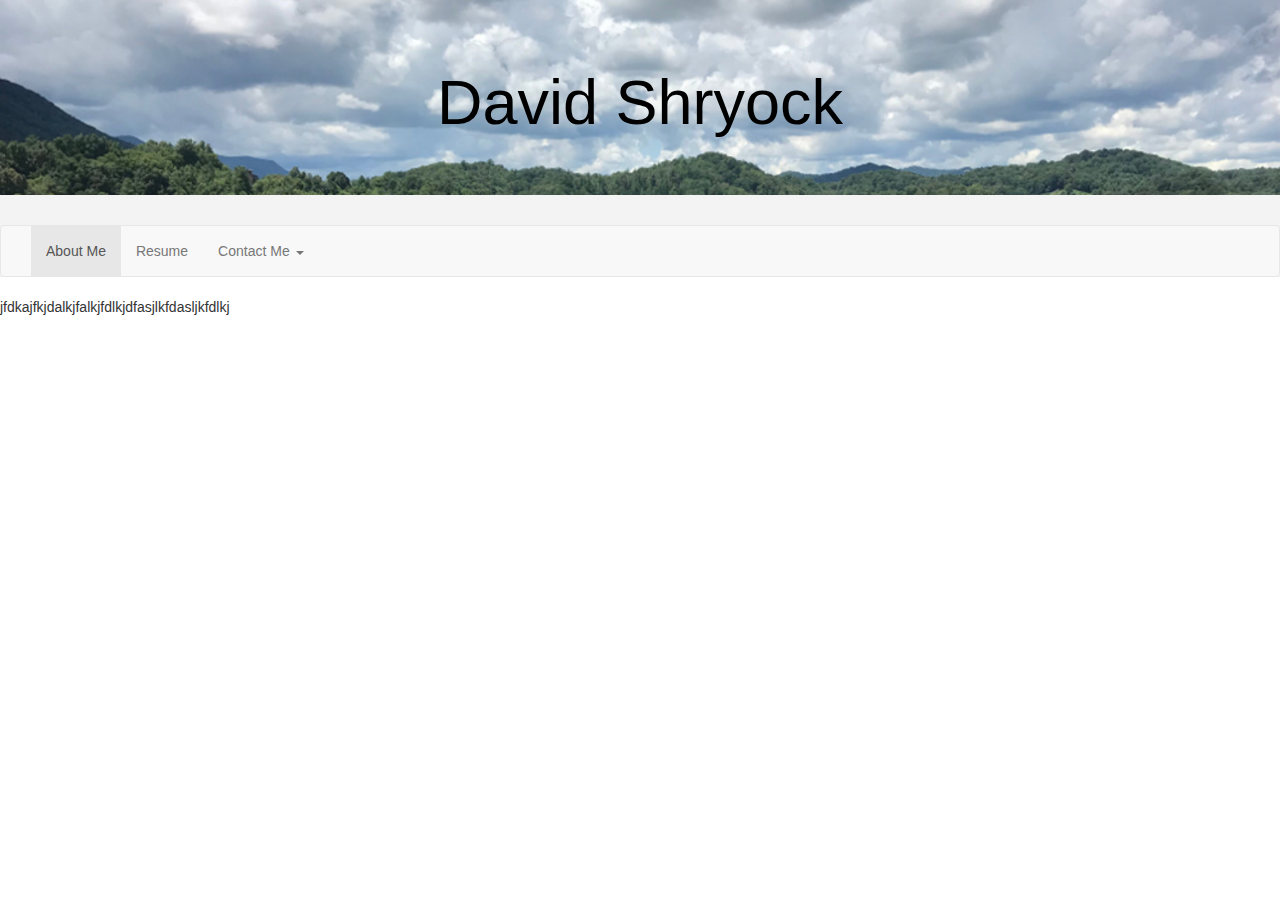
==== resume.html @ 7b4a6fe7 "Added href to links" ====
<!DOCTYPE html>
<html lang="en">

<head>
  <title>David Shryock</title>
  <meta charset="utf-8">
  <meta name="viewport" content="width=device-width, initial-scale=1">
  <link rel="stylesheet" href="bootstrap.css">
  <script src="https://ajax.googleapis.com/ajax/libs/jquery/3.3.1/jquery.min.js"></script>
  <link rel="stylesheet" href="https://maxcdn.bootstrapcdn.com/bootstrap/3.3.7/css/bootstrap.min.css" integrity="sha384-BVYiiSIFeK1dGmJRAkycuHAHRg32OmUcww7on3RYdg4Va+PmSTsz/K68vbdEjh4u" crossorigin="anonymous">
  <script src="https://maxcdn.bootstrapcdn.com/bootstrap/3.3.7/js/bootstrap.min.js" integrity="sha384-Tc5IQib027qvyjSMfHjOMaLkfuWVxZxUPnCJA7l2mCWNIpG9mGCD8wGNIcPD7Txa" crossorigin="anonymous"></script>

</head>

<body>

	 	<article class="welcome">
			<div class="jumbotron">
				<font color="black"><h1>David Shryock</h1></font>
			</div>

<nav class="navbar navbar-default">
  <div class="container-fluid">
    <!-- Brand and toggle get grouped for better mobile display -->
    <div class="navbar-header">
      <button type="button" class="navbar-toggle collapsed" data-toggle="collapse" data-target="#bs-example-navbar-collapse-1" aria-expanded="false">
        <span class="sr-only">Toggle navigation</span>
        <span class="icon-bar"></span>
        <span class="icon-bar"></span>
        <span class="icon-bar"></span>
      </button>
    </div>

    <!-- Collect the nav links, forms, and other content for toggling -->
    <div class="collapse navbar-collapse" id="bs-example-navbar-collapse-1">
      <ul class="nav navbar-nav">
        <li class="active"><a href="index.html">About Me<span class="sr-only">(current)</span></a></li>
        <li><a href="resume.html">Resume</a></li>
        <li class="dropdown">
          <a href="#" class="dropdown-toggle" data-toggle="dropdown" role="button" aria-haspopup="true" aria-expanded="false">Contact Me <span class="caret"></span></a>
          <ul class="dropdown-menu">
            <li><a href="#">LinkedIn</a></li>
            <li><a href="#">Google</a></li>
            <li><a href="#">Twitter</a></li>
          </ul>
        </li>
      </ul>
      <ul class="nav navbar-nav navbar-right">
        </li>
      </ul>
    </div><!-- /.navbar-collapse -->
  </div><!-- /.container-fluid -->
</nav>

		</article>



<p>jfdkajfkjdalkjfalkjfdlkjdfasjlkfdasljkfdlkj</p>





</body>

</html>
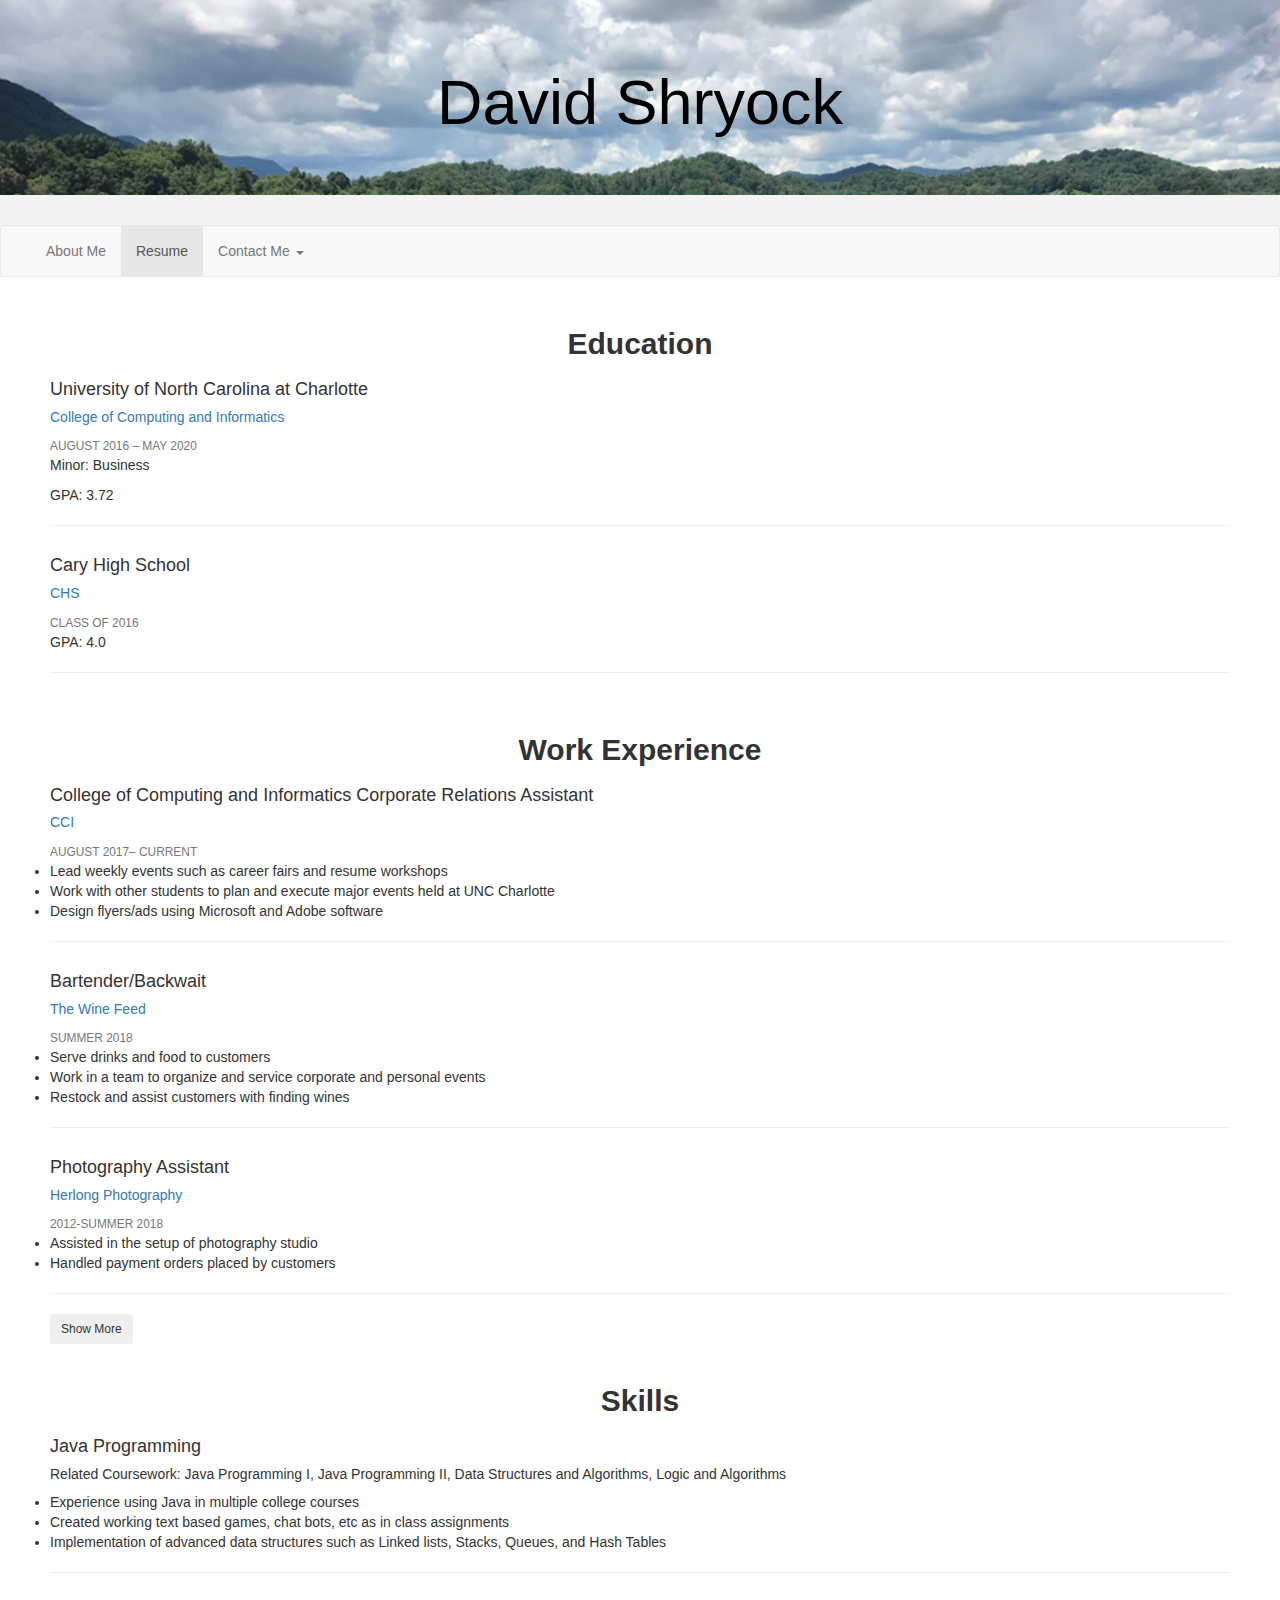
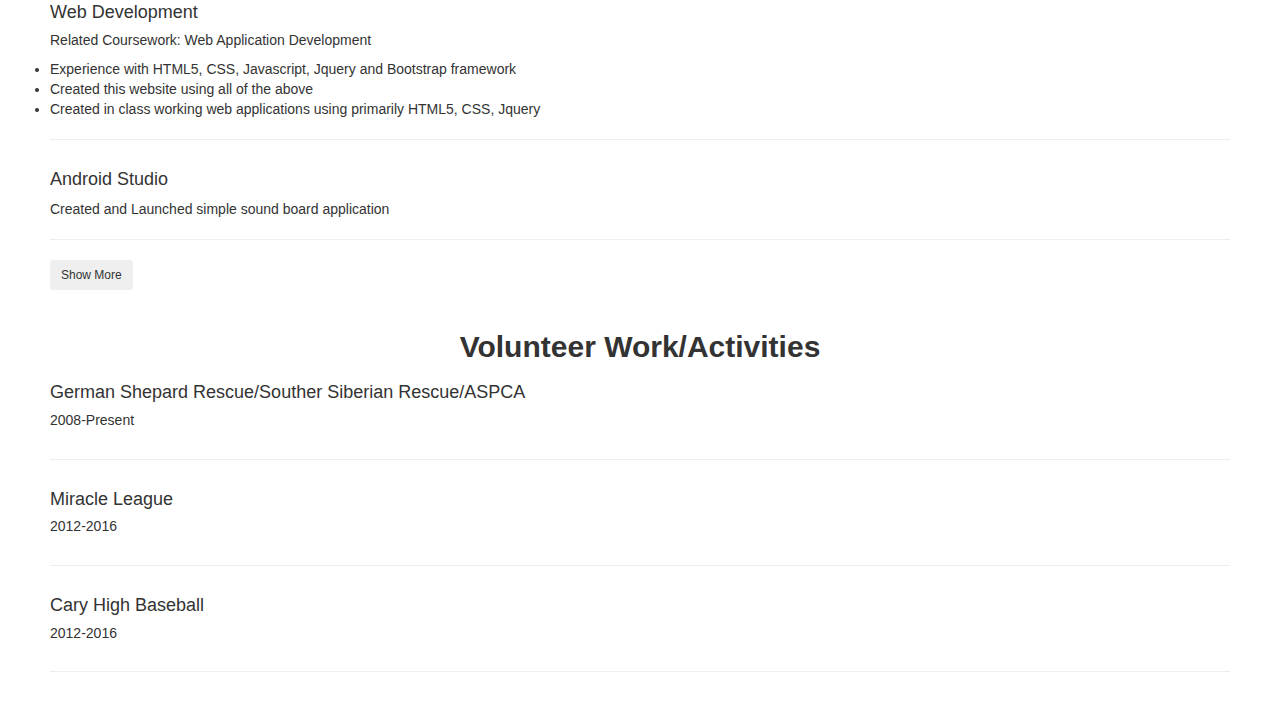
==== commit 3763bf75: "Filled resume page" ====
--- a/resume.html
+++ b/resume.html
@@ -21,7 +21,7 @@
 
 <nav class="navbar navbar-default">
   <div class="container-fluid">
-    <!-- Brand and toggle get grouped for better mobile display -->
+    
     <div class="navbar-header">
       <button type="button" class="navbar-toggle collapsed" data-toggle="collapse" data-target="#bs-example-navbar-collapse-1" aria-expanded="false">
         <span class="sr-only">Toggle navigation</span>
@@ -34,14 +34,14 @@
     <!-- Collect the nav links, forms, and other content for toggling -->
     <div class="collapse navbar-collapse" id="bs-example-navbar-collapse-1">
       <ul class="nav navbar-nav">
-        <li class="active"><a href="index.html">About Me<span class="sr-only">(current)</span></a></li>
-        <li><a href="resume.html">Resume</a></li>
+        <li><a href="index.html">About Me<span class="sr-only">(current)</span></a></li>
+        <li class="active"><a href="resume.html">Resume<span class="sr-only"><(current)</span></a></li>
         <li class="dropdown">
           <a href="#" class="dropdown-toggle" data-toggle="dropdown" role="button" aria-haspopup="true" aria-expanded="false">Contact Me <span class="caret"></span></a>
           <ul class="dropdown-menu">
-            <li><a href="#">LinkedIn</a></li>
-            <li><a href="#">Google</a></li>
-            <li><a href="#">Twitter</a></li>
+            <li><a href="https://www.linkedin.com/in/david-shryock-22bb18126/">LinkedIn</a></li>
+            <li><a href="mailto:dshryock@uncc.edu">Email</a></li>
+            <li><a href="https://github.com/davidshryock">GitHub</a></li>
           </ul>
         </li>
       </ul>
@@ -55,11 +55,214 @@
 		</article>
 
 
-
-<p>jfdkajfkjdalkjfalkjfdlkjdfasjlkfdasljkfdlkj</p>
-
-
-
+<div style="max-width: 1200px; margin: 0 auto; padding: 10px;">
+
+  <div class="card mb-4">
+    <h2 class="card-header text-center"><strong>Education</strong></h2>
+      <div class="card-body">
+
+        <div class="media mb-2">
+          <h3 class="h4 mb-1">University of North Carolina at Charlotte</h3>
+            <div class="d-sm-flex justify-content-sm-between align-items-sm-baseline">
+              <h5 class="mb-0"><a href="https://cci.uncc.edu/">College of Computing and Informatics</a></h5><small class="d-block text-uppercase text-muted"><time datetime="2016-08">August 2016</time> &ndash; <time datetime="2020-5">May 2020</time></small>
+            </div> 
+        </div>
+          <p class="card-text">Minor: Business</p>
+          <p class="card-text">GPA: 3.72</p>
+          <hr>
+
+
+        <div class="media mb-2">
+          <h3 class="h4 mb-1">Cary High School</h3>
+            <div class="d-sm-flex justify-content-sm-between align-items-sm-baseline">
+              <h5 class="mb-0"><a href="https://www.wcpss.net/caryhs">CHS</a></h5><small class="d-block text-uppercase text-muted">Class of 2016</small>
+            </div> 
+        </div>
+          <p class="card-text">GPA: 4.0</p>
+          <hr>
+
+      </div>
+  </div>
+</div>
+
+
+<div style="max-width: 1200px; margin: 0 auto; padding: 10px;">
+
+  <div class="card mb-4">
+    <h2 class="card-header text-center"><strong>Work Experience</strong></h2>
+      <div class="card-body">
+
+        <div class="media mb-2">
+          <h3 class="h4 mb-1">College of Computing and Informatics Corporate Relations Assistant</h3>
+            <div class="d-sm-flex justify-content-sm-between align-items-sm-baseline">
+              <h5 class="mb-0"><a href="#">CCI</a></h5><small class="d-block text-uppercase text-muted"><time datetime="2017-08">August 2017</time>&ndash; Current</small>
+            </div> 
+        </div>
+
+            <li class="card-text">Lead weekly events such as career fairs and resume workshops</li>
+            <li class="card-text">Work with other students to plan and execute major events held at UNC Charlotte</li>
+            <li class="card-text">Design flyers/ads using Microsoft and Adobe software</li>
+          <hr>
+
+
+        <div class="media mb-2">
+          <h3 class="h4 mb-1">Bartender/Backwait</h3>
+            <div class="d-sm-flex justify-content-sm-between align-items-sm-baseline">
+              <h5 class="mb-0"><a href="https://thewinefeed.com/">The Wine Feed</a></h5><small class="d-block text-uppercase text-muted">Summer 2018</small>
+            </div> 
+        </div>
+
+            <li class="card-text">Serve drinks and food to customers</li>
+            <li class="card-text">Work in a team to organize and service corporate and personal events</li>
+            <li class="card-text">Restock and assist customers with finding wines</li>
+
+          <hr>
+
+
+        <div class="media mb-2">
+          <h3 class="h4 mb-1">Photography Assistant</h3>
+            <div class="d-sm-flex justify-content-sm-between align-items-sm-baseline">
+              <h5 class="mb-0"><a href="http://www.herlongphoto.com/herlongphoto.com/Herlong_Photo_Home_Page.html">Herlong Photography</a></h5><small class="d-block text-uppercase text-muted">2012-Summer 2018</small>
+            </div> 
+        </div>
+
+            <li class="card-text">Assisted in the setup of photography studio</li>
+            <li class="card-text">Handled payment orders placed by customers</li>
+
+          <hr>
+
+      <!--Beggining of collapse div-->
+      <div class="collapse" id="more-work"> 
+        <div class="media mb-2">
+          <h3 class="h4 mb-1">Landscape Gardner</h3>
+            <div class="d-sm-flex justify-content-sm-between align-items-sm-baseline">
+              <h5 class="mb-0"></h5><small class="d-block text-uppercase text-muted">Summer 2017</small>
+            </div> 
+        </div>
+            <li class="card-text">Learned and practiced landscape renovation and design</li>
+            <li class="card-text">Performed routine garden maintenance, mulching, edging, sod installation</li>
+            <li class="card-text">Performed plant transplantation, irrigation, plant identification and more</li>
+          <hr>
+          <!--Ending of collapse div-->
+          </div>
+          <button type="button" class="btn btn-sm btn-outline-primary" data-toggle="collapse" data-target="#more-work" aria-expanded="false" aria-controls="more-work">Show More</button>
+
+      </div>
+  </div>
+</div>
+
+
+
+<div style="max-width: 1200px; margin: 0 auto; padding: 10px;">
+
+  <div class="card mb-4">
+    <h2 class="card-header text-center"><strong>Skills</strong></h2>
+      <div class="card-body">
+
+        <div class="media mb-2">
+          <h3 class="h4 mb-1">Java Programming</h3>
+            <div class="d-sm-flex justify-content-sm-between align-items-sm-baseline">
+              <h5 class="mb-0">Related Coursework: Java Programming I, Java Programming II, Data Structures and Algorithms, Logic and Algorithms</h5><small class="d-block text-uppercase text-muted"></small>
+            </div> 
+        </div>
+            <li class="card-text">Experience using Java in multiple college courses</li>
+            <li class="card-text">Created working text based games, chat bots, etc as in class assignments</li>
+            <li class="card-text">Implementation of advanced data structures such as Linked lists, Stacks, Queues, and Hash Tables</li>
+
+          <hr>
+
+
+        <div class="media mb-2">
+          <h3 class="h4 mb-1">Web Development</h3>
+            <div class="d-sm-flex justify-content-sm-between align-items-sm-baseline">
+              <h5 class="mb-0">Related Coursework: Web Application Development</h5><small class="d-block text-uppercase text-muted"></small>
+            </div> 
+        </div>
+            <li class="card-text">Experience with HTML5, CSS, Javascript, Jquery and Bootstrap framework</li>
+            <li class="card-text">Created this website using all of the above</li>
+            <li class="card-text">Created in class working web applications using primarily HTML5, CSS, Jquery</li>
+          <hr>
+
+
+        <div class="media mb-2">
+          <h3 class="h4 mb-1">Android Studio</h3>
+            <div class="d-sm-flex justify-content-sm-between align-items-sm-baseline">
+              <h5 class="mb-0"></h5><small class="d-block text-uppercase text-muted"></small>
+                <li class="card-text">Created and Launched simple sound board application</li>
+            </div> 
+        </div>
+
+          <hr>
+
+        <!--Beggining of collapse div-->
+        <div class="collapse" id="collapse-work"> 
+        <div class="media mb-2">
+          <h3 class="h4 mb-1">C++ Programming</h3>
+            <div class="d-sm-flex justify-content-sm-between align-items-sm-baseline">
+              <h5 class="mb-0">Related CourseWork: Operating Systems and Networking</h5><small class="d-block text-uppercase text-muted"></small>
+            </div> 
+        </div>
+            <li class="card-text">Exprience in an operating systems course I took</li>
+            <li class="card-text">Experience with pthread library</li>
+          <hr>
+
+        <div class="media mb-2">
+          <h3 class="h4 mb-1">SQL Programming</h3>
+            <div class="d-sm-flex justify-content-sm-between align-items-sm-baseline">
+              <h5 class="mb-0">Related Coursework: Database Design and Implementation</h5><small class="d-block text-uppercase text-muted"></small>
+            </div> 
+        </div>
+            <li class="card-text">Completed SQL course</li>
+            <li class="card-text">Experience using MySQL workbench</li>
+            <li class="card-text">Learned about logical and physical data orginization, data models and common database design issues</li>
+          <hr>
+
+          <!--Ending of collapse div-->
+          </div>
+          <button type="button" class="btn btn-sm btn-outline-primary" data-toggle="collapse" data-target="#collapse-work" aria-expanded="false" aria-controls="collapse-work">Show More</button>
+
+      </div>
+  </div>
+</div>
+
+
+
+
+
+
+
+
+<div style="max-width: 1200px; margin: 0 auto; padding: 10px;">
+
+  <div class="card mb-4">
+    <h2 class="card-header text-center"><strong>Volunteer Work/Activities</strong></h2>
+      <div class="card-body">
+
+        <div class="media mb-2">
+          <h3 class="h4 mb-1">German Shepard Rescue/Souther Siberian Rescue/ASPCA</h3>
+            <div class="d-sm-flex justify-content-sm-between align-items-sm-baseline">
+              <h5 class="mb-0">2008-Present</h5><small class="d-block text-uppercase text-muted"></small>
+            </div> 
+        </div>
+          <hr>
+
+        <div class="media mb-2">
+          <h3 class="h4 mb-1">Miracle League</h3>
+            <div class="d-sm-flex justify-content-sm-between align-items-sm-baseline">
+              <h5 class="mb-0">2012-2016</h5><small class="d-block text-uppercase text-muted"></small>
+            </div> 
+        </div>
+          <hr>
+
+        <div class="media mb-2">
+          <h3 class="h4 mb-1">Cary High Baseball</h3>
+            <div class="d-sm-flex justify-content-sm-between align-items-sm-baseline">
+              <h5 class="mb-0">2012-2016</h5><small class="d-block text-uppercase text-muted"></small>
+            </div> 
+        </div>
+          <hr>
+  </div>
+</div>
 
 
 </body>
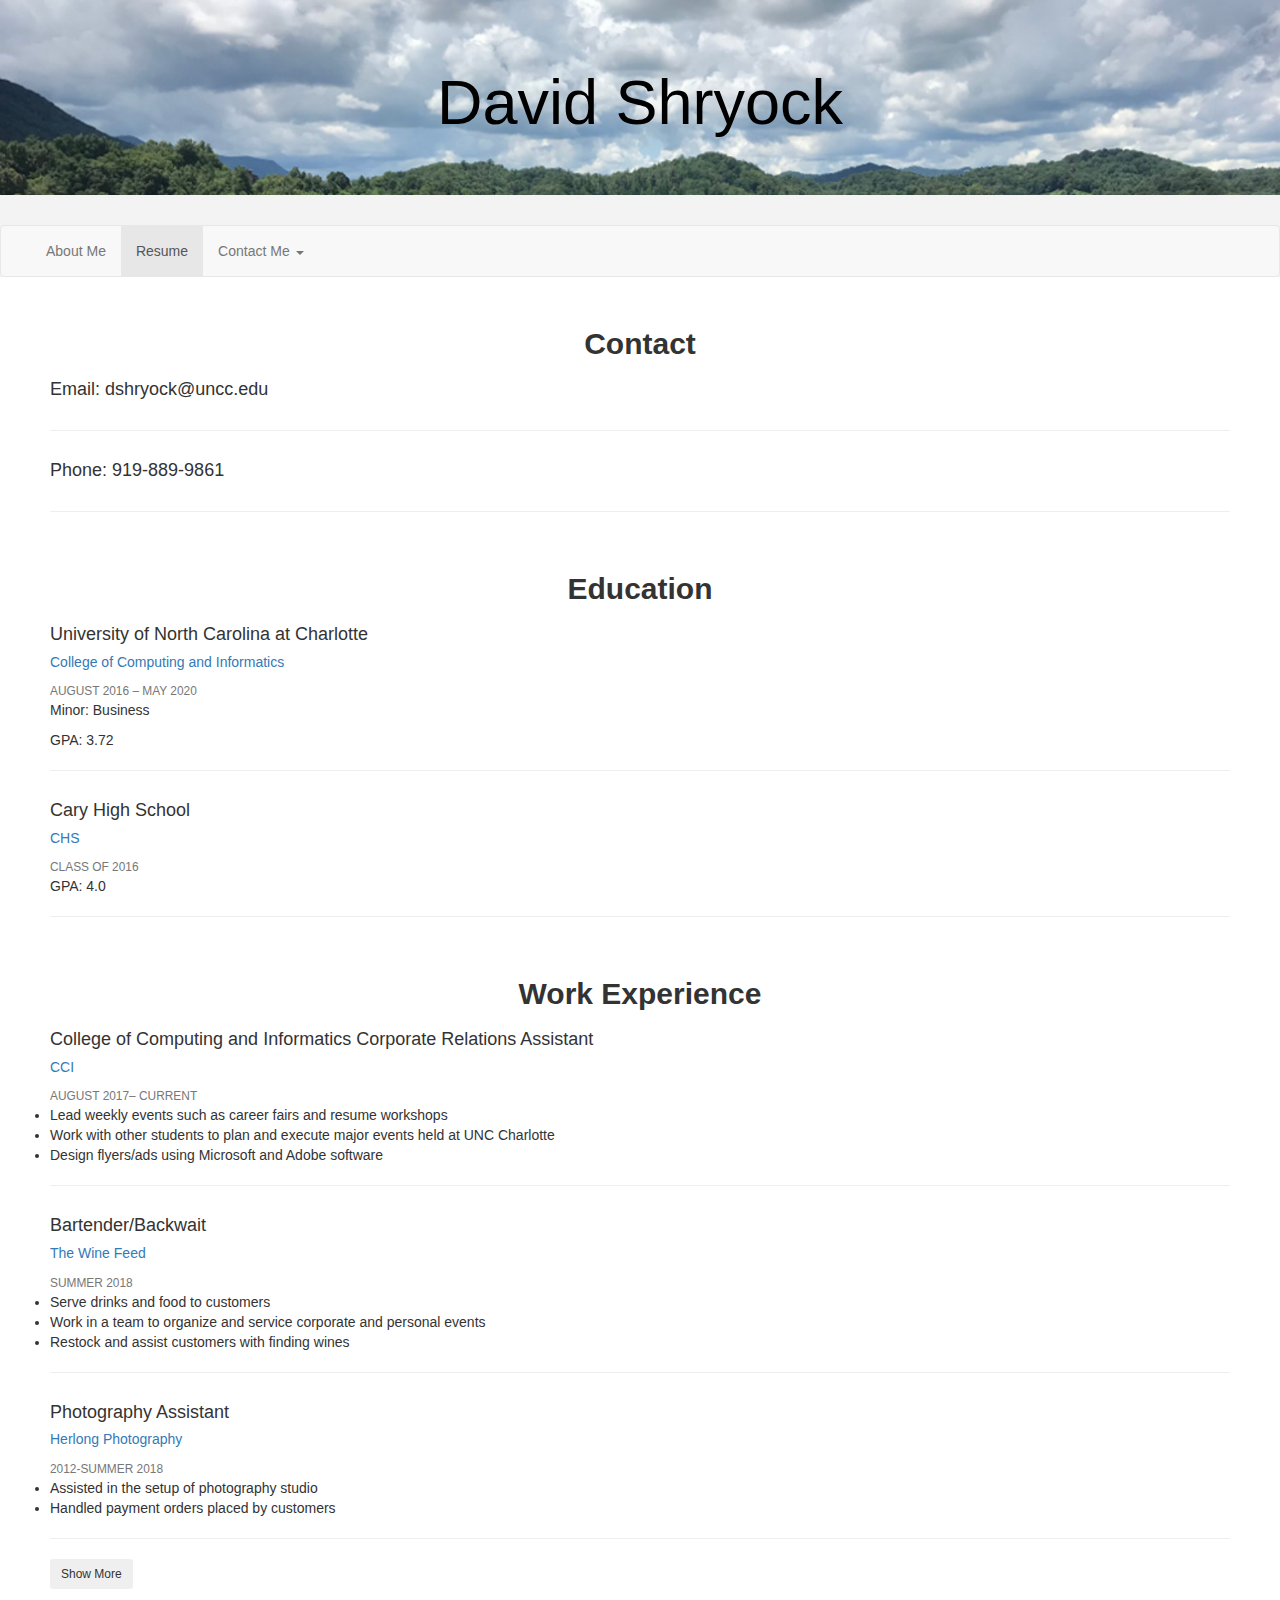
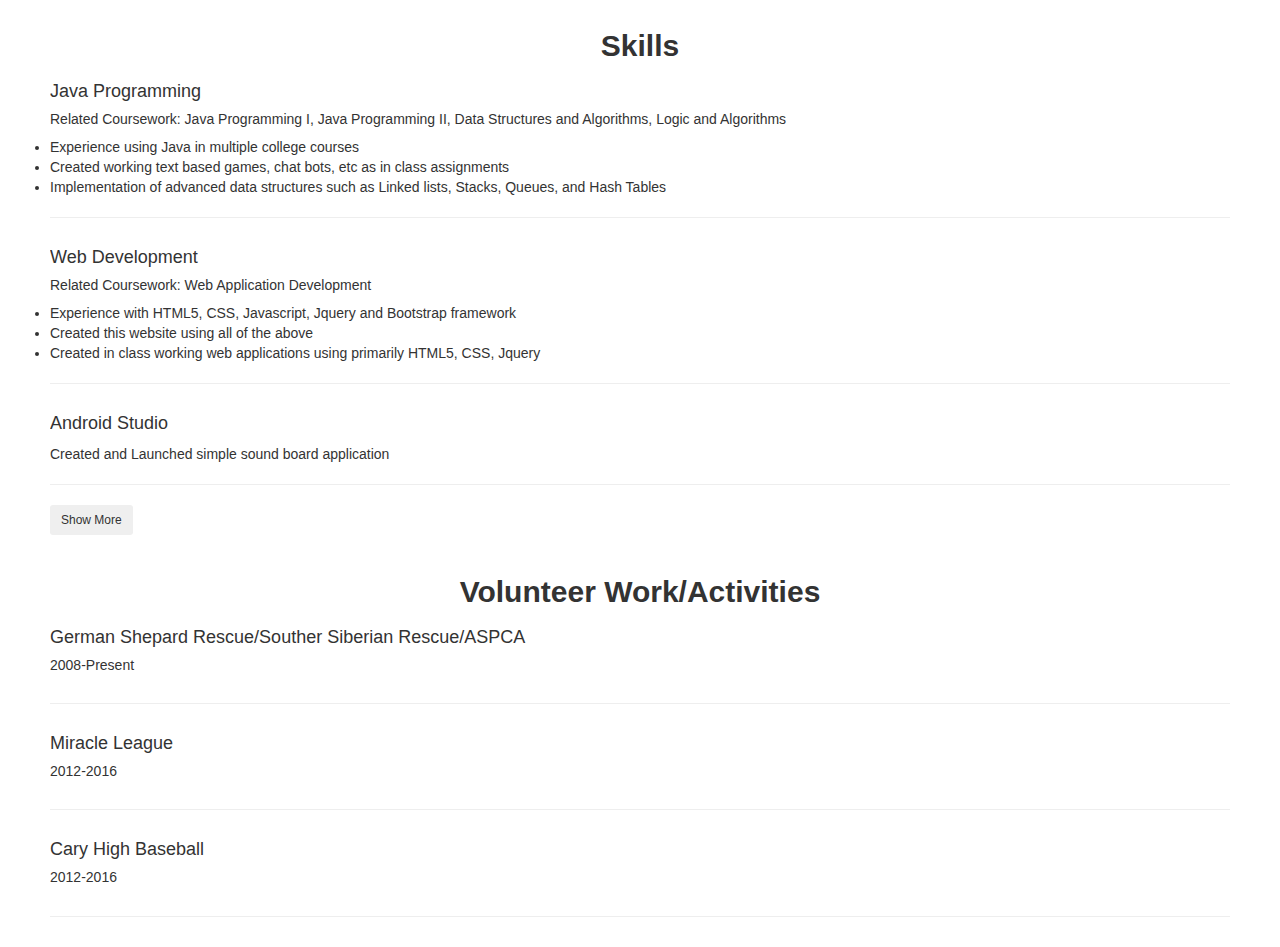
==== commit 8d0e2f51: "Added contact to resume page" ====
--- a/resume.html
+++ b/resume.html
@@ -55,6 +55,30 @@
 		</article>
 
 
+
+<div style="max-width: 1200px; margin: 0 auto; padding: 10px;">
+
+  <div class="card mb-4">
+    <h2 class="card-header text-center"><strong>Contact</strong></h2>
+      <div class="card-body">
+
+        <div class="media mb-2">
+          <h3 class="h4 mb-1">Email: dshryock@uncc.edu</h3> 
+        </div>
+
+          <hr>
+
+
+        <div class="media mb-2">
+          <h3 class="h4 mb-1">Phone: 919-889-9861</h3>
+        </div>
+          <hr>
+
+      </div>
+  </div>
+</div>
+
+
 <div style="max-width: 1200px; margin: 0 auto; padding: 10px;">
 
   <div class="card mb-4">
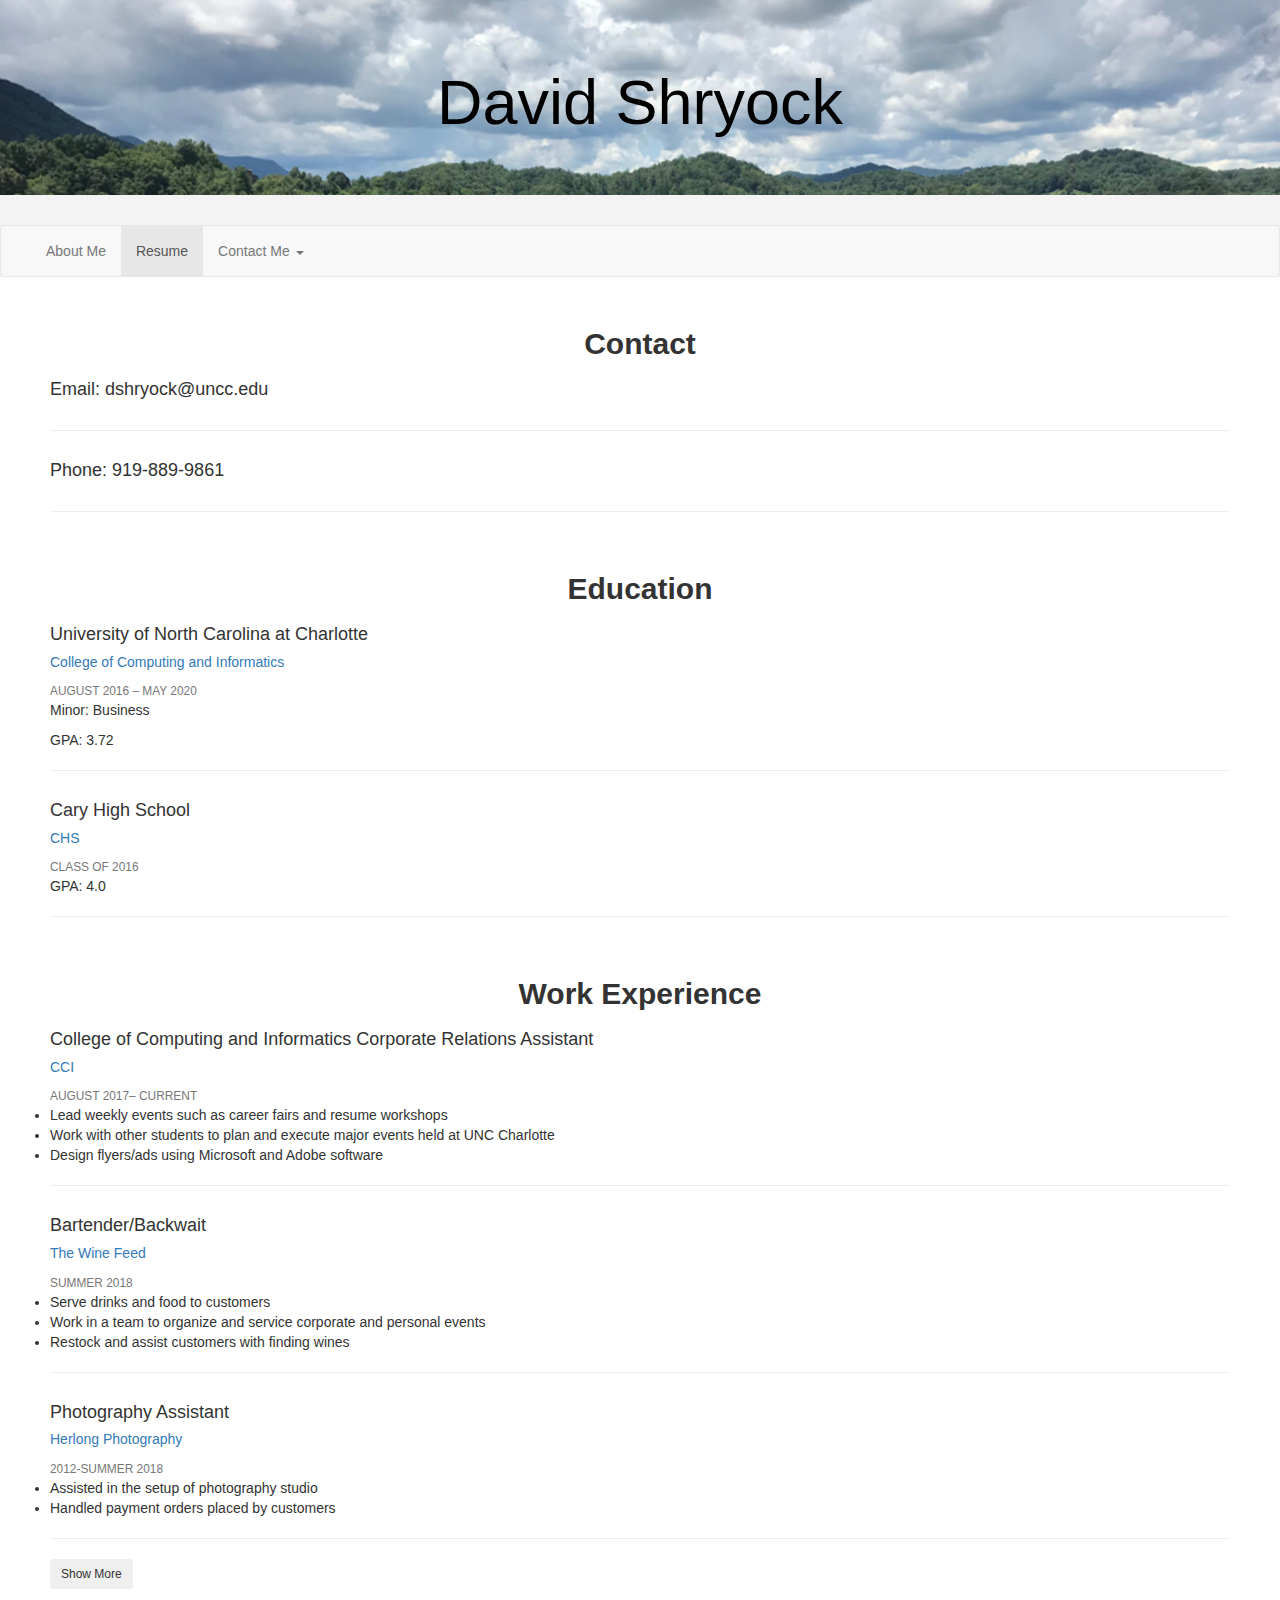
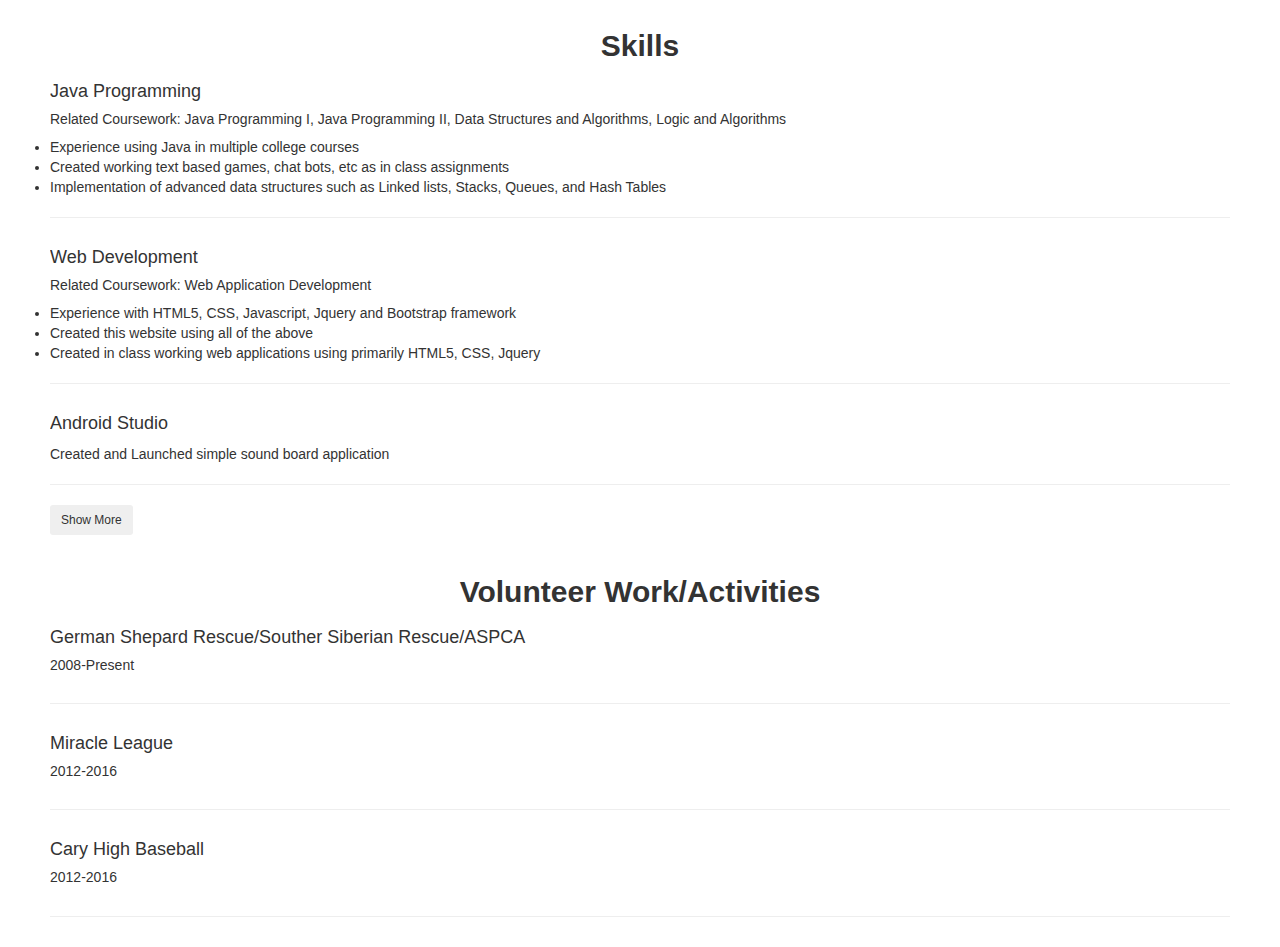
==== commit ff70e301: "About me" ====
--- a/resume.html
+++ b/resume.html
@@ -12,7 +12,10 @@
 
 </head>
 
+
 <body>
+
+
 
 	 	<article class="welcome">
 			<div class="jumbotron">
@@ -56,7 +59,8 @@
 
 
 
-<div style="max-width: 1200px; margin: 0 auto; padding: 10px;">
+
+<div style="max-width: 1200px; margin: 0 auto; padding: 10px; background-color: ">
 
   <div class="card mb-4">
     <h2 class="card-header text-center"><strong>Contact</strong></h2>
@@ -79,7 +83,7 @@
 </div>
 
 
-<div style="max-width: 1200px; margin: 0 auto; padding: 10px;">
+<div style="max-width: 1200px; margin: 0 auto; padding: 10px; background-color: ">
 
   <div class="card mb-4">
     <h2 class="card-header text-center"><strong>Education</strong></h2>
@@ -249,13 +253,6 @@
   </div>
 </div>
 
-
-
-
-
-
-
-
 <div style="max-width: 1200px; margin: 0 auto; padding: 10px;">
 
   <div class="card mb-4">
@@ -289,6 +286,7 @@
 </div>
 
 
+
 </body>
 
 </html>